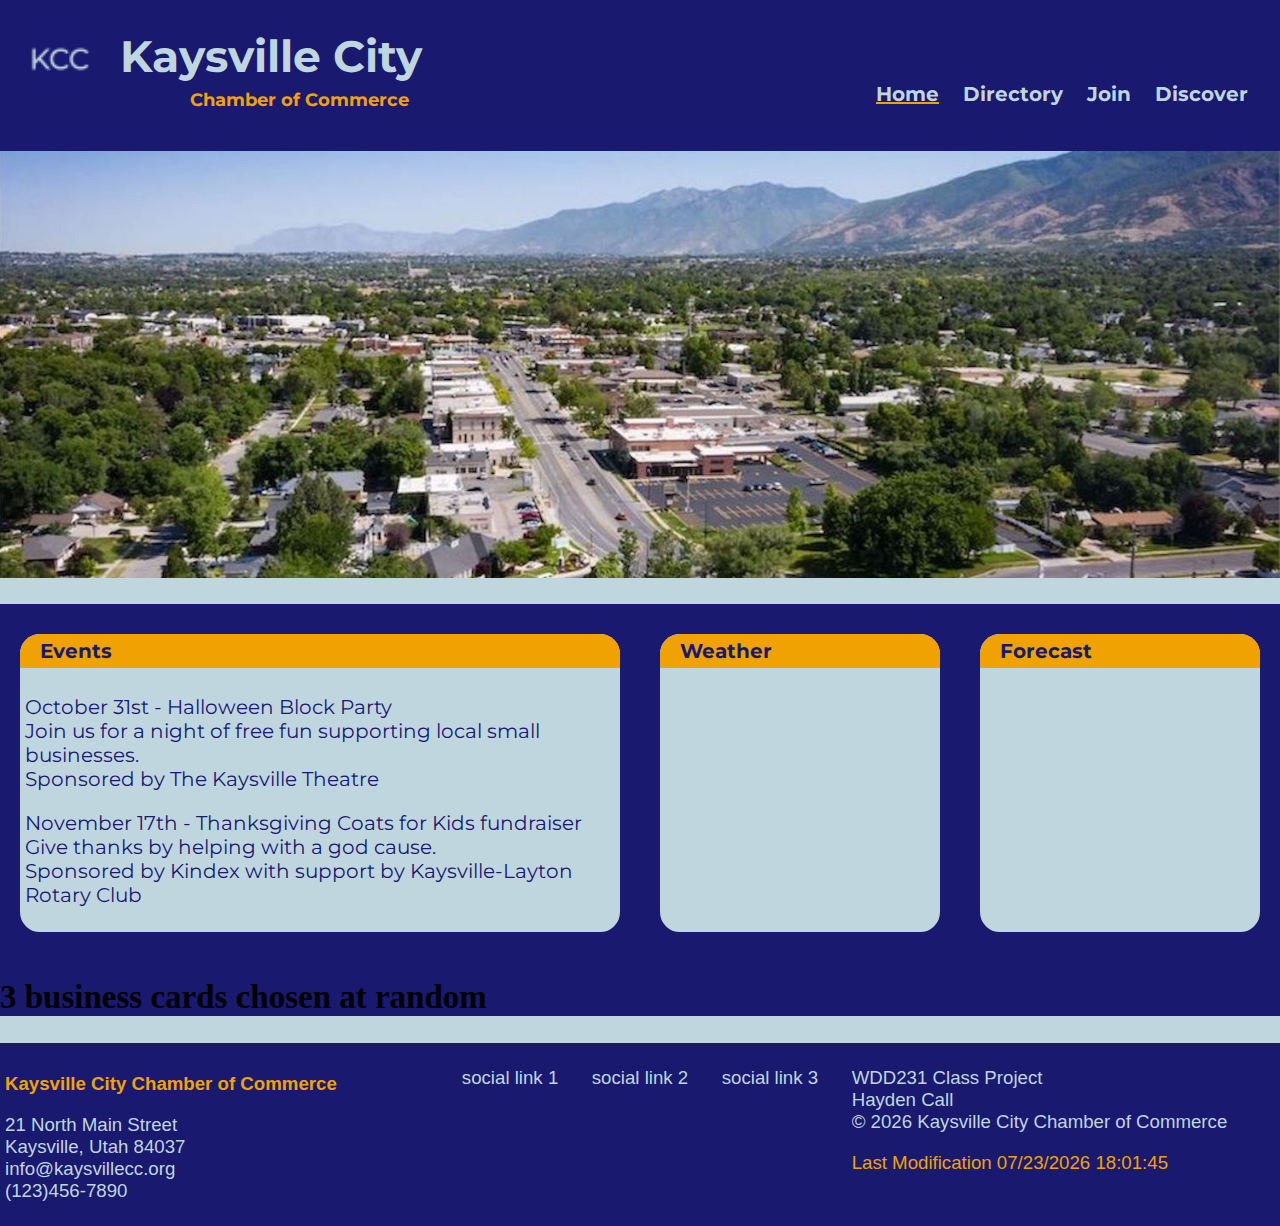
==== chamber/index.html @ c2e1a398 "wk03" ====
<!DOCTYPE html>
<html lang="en">
<head>
    <meta charset="UTF-8">
    <meta name="viewport" content="width=device-width, initial-scale=1.0">
    <title>Chamber of Commerce - Directory</title>
    <meta name="author" content="Hayden Call" >
    <meta name="description" content="A directory of registered businesses with the Kaysville City Chamber of Commerce.">
    <meta property="og:title" content="Kaysville City Chamber of Commerce - Directory">
    <meta property="og:type" content="website">
    <meta property="og:image" content="https://hwcall1102.github.io/wdd231/images/theatre.jpg">
    <meta property="og:url" content="https://hwcall1102.github.io/wdd231/chamber/directory.html">
    <link rel="icon" href="images/kcc-fav.ico">
    <link rel=preconnect href="https://fonts.googleapis.com">
    <link rel=preconnect href="https://fonts.gstatic.com" crossorigin>
    <link href="https://fonts.googleapis.com/css2?family=Montserrat:wght@400;600&display=swap" rel="stylesheet">
    <link rel="stylesheet" href="styles/chamber.css">
    <script src="scripts/chamber.js" defer></script>
        
</head>
<body>
    <div id="content">
        <header>
            <a id="logo_link" href=".html">
                <img class="logo" src="images/kcc-fav.ico" alt="Kaysville Chamber of Commerce" loading="lazy">
            </a>
            <h1 id="hero.msg">Kaysville City</h1>
            <h5 class="sub-title">Chamber of Commerce</h5>
            <button id="menu" hidden>,</button>
            <nav>
                <ul class="navigation">
                    <li class="active"><a href="index.html">Home</a></li>
                    <li><a href="directory.html">Directory</a></li>
                    <li><a href="join.html">Join</a></li>
                    <li><a href="discover.html">Discover</a></li>
                </ul>
            </nav>
        </header>
        <div id="hero">
            <div id="hero-box">
                <img id="hero-img" src="images/kaysville-cc-hero.jpg" alt="" loading="lazy">
            </div>
            <!-- some kind of button for "keynote tickets"-->
        </div>    
        <main>
            <div id="home-grid">
                <section class="events">
                    <h4>Events</h4>
                    <p>October 31st - Halloween Block Party<br>Join us for a night of free fun supporting local small businesses. <br> Sponsored by The Kaysville Theatre</p>
                    <p>November 17th - Thanksgiving Coats for Kids fundraiser <br>Give thanks by helping with a god cause. <br> Sponsored by Kindex with support by Kaysville-Layton Rotary Club</p>
                </section>
                <section class="current-weather">
                    <h4>Weather</h4>
                    <div class = "weather-grid">
                        <figure>
                            <img id="weather-icon" src="" alt="">
                        </figure>
                        <section><span id="current-temp"></span></section>
                        <section><span id="description"></span></section>
                        <section><span id="high"></span></section>
                        <section><span id="low"></span></section>
                        <section><span id="humidity"></span></section>
                        <section><span id="sunrise"></span></section>
                        <section><span id="sunset"></span></section>
                    </div>
                </section>
                <section class="forecast-weather">
                    <h4>Forecast</h4>
                    <section><span id= "day-one"></span><span id="fore-one"></span></section>
                    <section><span id="day-two"></span><span id="fore-two"></span></section>
                    <section><span id="day-three"></span><span id="fore-three"></span></section>
                </section>
            </div>
            <div id="business-grid">
                <h2>3 business cards chosen at random</h2>
            </div>
        </main>
        <footer>
            <section class="footer-left">
                <h4>Kaysville City Chamber of Commerce</h4>
                <p>21 North Main Street<br>Kaysville, Utah 84037<br>info@kaysvillecc.org<br>(123)456-7890</p>
            </section>
            <section class="footer-center">
                <p>social link 1</p>
                <p>social link 2</p>
                <p>social link 3</p>
            </section>
            <section class="footer-right">
                <p>WDD231 Class Project<br>Hayden Call<br>&copy; <span id="currentyear"></span> Kaysville City Chamber of Commerce</p>
                <p class="modified"><span id="lastModified"></span></p>
            </section>
        </footer>
    </div>
</body>
</html>
---- chamber/styles/chamber.css ----
@import url('https://fonts.googleapis.com/css2?family=Montserrat:wght@400;600&display=swap');

:root {
    --primary-color: #191970;
    --secondary-color: #c0d6df ;
    --accent1-color: #F0A202;
    --accent2-color: #d62828;
  
    --heading-font: 'Montserrat';
    --paragraph-font: 'Montserrat', Helvetica, sans-serif;
  
    --headline-color-on-white: #191970; 
    --headline-color-on-color: #c0d6df; 
    --paragraph-color-on-white: #191970;
    --paragraph-color-on-color: #c0d6df; 
    --paragraph-background-color: #191970  ;
    --nav-link-color: #d62828;
    --nav-background-color: #c0d6df;
    --nav-hover-link-color: #F0A202;
    --nav-hover-background-color: #191970;
}

#content {
    max-width: 1500px;
    margin: 0 auto;
    background-color: var(--secondary-color);
    font-size: 22px;
    margin: 0 auto;
    padding: 0;
}

header {
    background-color: var(--primary-color);
    color: var(--headline-color-on-color);
    font-family: var(--heading-font);
}
.logo {
    width:60px;
    margin-left: 10px;
    margin-right: 10px;
}
#logo_link {
    padding-top: 5px;
    justify-self: center;
    align-self: center;
}

.active {
    text-decoration: underline;
    text-decoration-color: var(--accent1-color);
    
}
.sub-title {
    color: var(--accent1-color);
    grid-column: 2/3;
    grid-row: 2/3;
    margin-left: 70px;
    margin-top: -30px;
    padding-bottom: 10px;       
}
#hero-img {
    width: 100%;
}
/* Mobile View ***************/
#menu {
	display: block;
	font-size: 2rem;
	font-weight:700;
	text-decoration: none;
	padding: .5rem .75rem;
	color: var(--secondary-color);
    position: absolute;
	top: 3rem;
	right: 1rem;
    background-color: var(--primary-color);
    
}

#menu::before {
	content: "≡";
    color: var(--secondary-color);
}

.navigation {
	list-style: none;
	margin: 0 auto;
}

.navigation li {
	display: none;
}
.navigation a {
	display: block;
	padding: 0.75rem;
	text-align: left;
	text-decoration: none;
	color: var(--secondary-color);
	font-weight: 700;
	transition: 0.5s;
	font-size: 30px;
}

.navigation a:hover, navigation a:active {
	color: var(--accent1-color);
	background-color: var(--accent2-color);
}

.show li {
	display: block;
}

#menu.show::before {
	content: "X";
}

#menu {
    border: none;
    color: transparent;
}

main {
    background-color: var(--primary-color);
    margin-top: 20px;
}

#home-grid {
    padding-top: 10px;
}
.events h4, .current-weather h4, .forecast-weather h4 {
    border-radius: 1em 1em 0em 0em;
    background-color: var(--accent1-color);
    padding: 5px;
    padding-left: 20px;
    margin-top: -5px;
    margin-left: -5px;
    margin-right: -5px;
}
.events {
    background-color: var(--secondary-color);
    border: solid 5px;
    border-color: var(--secondary-color);
    border-radius: 1em;
    word-wrap: break-word;
    color: var(--primary-color);
    font-size: 20px;
    font-family: var(--paragraph-font);
    margin: 20px;
}
.current-weather {
    background-color: var(--secondary-color);
    border: solid 5px;
    border-color: var(--secondary-color);
    border-radius: 1em;
    color: var(--primary-color);
    font-size: 20px;
    font-family: var(--paragraph-font);
    margin: 20px;
}
.current-weather section, .forecast-weather section {
    padding: 5px;
}
.current-weather figure {
    display: flex;
    align-items: center;
    justify-content: center;
}
.forecast-weather {
    background-color: var(--secondary-color);
    border: solid 5px;
    border-color: var(--secondary-color);
    border-radius: 1em;
    color: var(--primary-color);
    font-size: 20px;
    font-family: var(--paragraph-font);
    margin: 20px;
}

footer {
    background: var(--paragraph-background-color);
    color: var(--paragraph-color-on-color);
    font-size: 14pt;
    font-family: helvetica;
    padding: 5px;
    text-align: center;
}
footer h4 {
    color: var(--accent1-color);
    margin-bottom: 0;
}
.footer-center {
    text-align: center;
    display: flex;
    justify-content: space-evenly;
}
.modified {
    color:var(--accent1-color);
    margin-top: 0;
}

/* directory */

label, #layoutSwitch {
    display: flex;
    align-items: center;
    justify-content: right;
    margin-left: auto;
    color: var(--accent1-color);
    font-size: 20pt;
    font-family: var(--heading-font);

}

#layoutSwitch {
    margin-right: 20px;
}

label {
    margin-right: 40px;
    margin-bottom: -25px;
    padding-top: 20px;
    padding-bottom: 0;
}

#cards {
    margin: 20px;
    padding: 20px;
    padding-top: 50px;
    margin: 0 auto;
}

.cards-grid {
    display: grid;
    grid-template-columns: repeat(auto-fit, minmax(310px, 1fr));
}
.column {
    display: flex;
    flex-direction: column;
    width: 425px;
  }
.card {
    background-color: var(--secondary-color);
    justify-self: center;
    text-align: center;
    border: solid 5px;
    border-color: var(--secondary-color);
    border-radius: 1em;
    word-wrap: break-word;
    color: var(--primary-color);
    font-size: 20px;
    font-family: var(--paragraph-font);
    display: block;
    margin: 20px; 
}
.card h2 {
    color: var(--accent2-color);
    font-family: var(--heading-font);
}
.card img {
    box-shadow: rgba(0, 0, 0, 0.25) 0px 14px 28px, rgba(0, 0, 0, 0.22) 0px 10px 10px;
}
.card a {
    padding-top: 5px;
    display: block;
    color: var(--primary-color);
}
.card a:visited {
    color: var(--primary-color);
}

/* media screens to scale site*/

@media screen and (min-width: 880px) {

    body {
        margin: 0 auto;
    }
    header, footer {
        width: auto;
        max-width: 1600px;
    }

    header {
        display: grid;
        grid-template-columns: 120px 1fr 1fr;
    }

    nav {
        margin-top: 70px;
        margin-left: auto;
        margin-bottom: 0;
        margin-right: 20px;
    }
   .navigation {
        display: flex;
    }
   .navigation li {
        display: flex;
    }
    .navigation a {
        font-size: 20px;
    }
    #menu {
        display: none;
    }

    #home-grid {
        display: grid;
        grid-template-columns: 1fr 1fr 1fr 1fr;
    }
    .events {
        grid-column: 1/3;
    }

    .weather-grid {
        display: grid;
        grid-template-columns: 1fr 1fr;
        margin-bottom: 10px;
    }
    .weather-grid figure {
        grid-row: 1/8;
        margin-left: -5px;
    }

    .weather-grid section {
        margin-left: -20px;
        padding: 5px;
    }

    .forecast-weather section {
        display: block;
        padding: 10px;
    }


    footer {
        display: grid; 
        grid-template-columns: 1fr 1fr 1fr;
        text-align: left;
    }
}
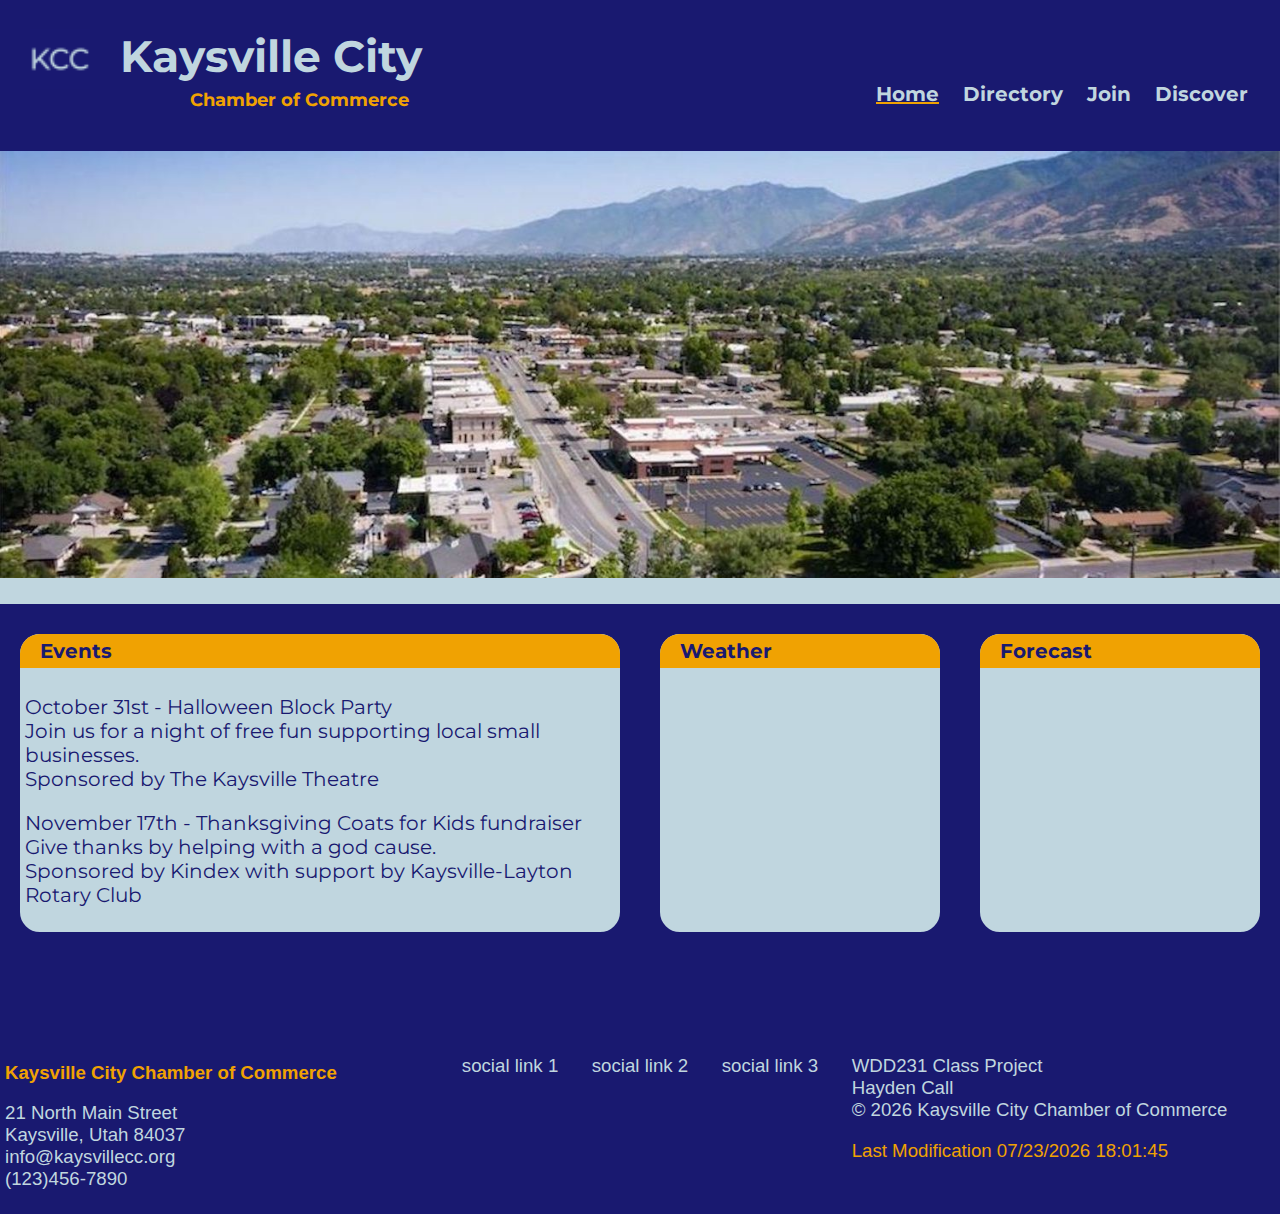
==== commit 2f5ca4a4: "updates" ====
--- a/chamber/index.html
+++ b/chamber/index.html
@@ -71,9 +71,7 @@
                     <section><span id="day-three"></span><span id="fore-three"></span></section>
                 </section>
             </div>
-            <div id="business-grid">
-                <h2>3 business cards chosen at random</h2>
-            </div>
+            <div id="cards" clas="cards-grid"></div>
         </main>
         <footer>
             <section class="footer-left">
--- a/chamber/styles/chamber.css
+++ b/chamber/styles/chamber.css
@@ -125,6 +125,7 @@
 
 #home-grid {
     padding-top: 10px;
+    padding-bottom: 10px;
 }
 .events h4, .current-weather h4, .forecast-weather h4 {
     border-radius: 1em 1em 0em 0em;
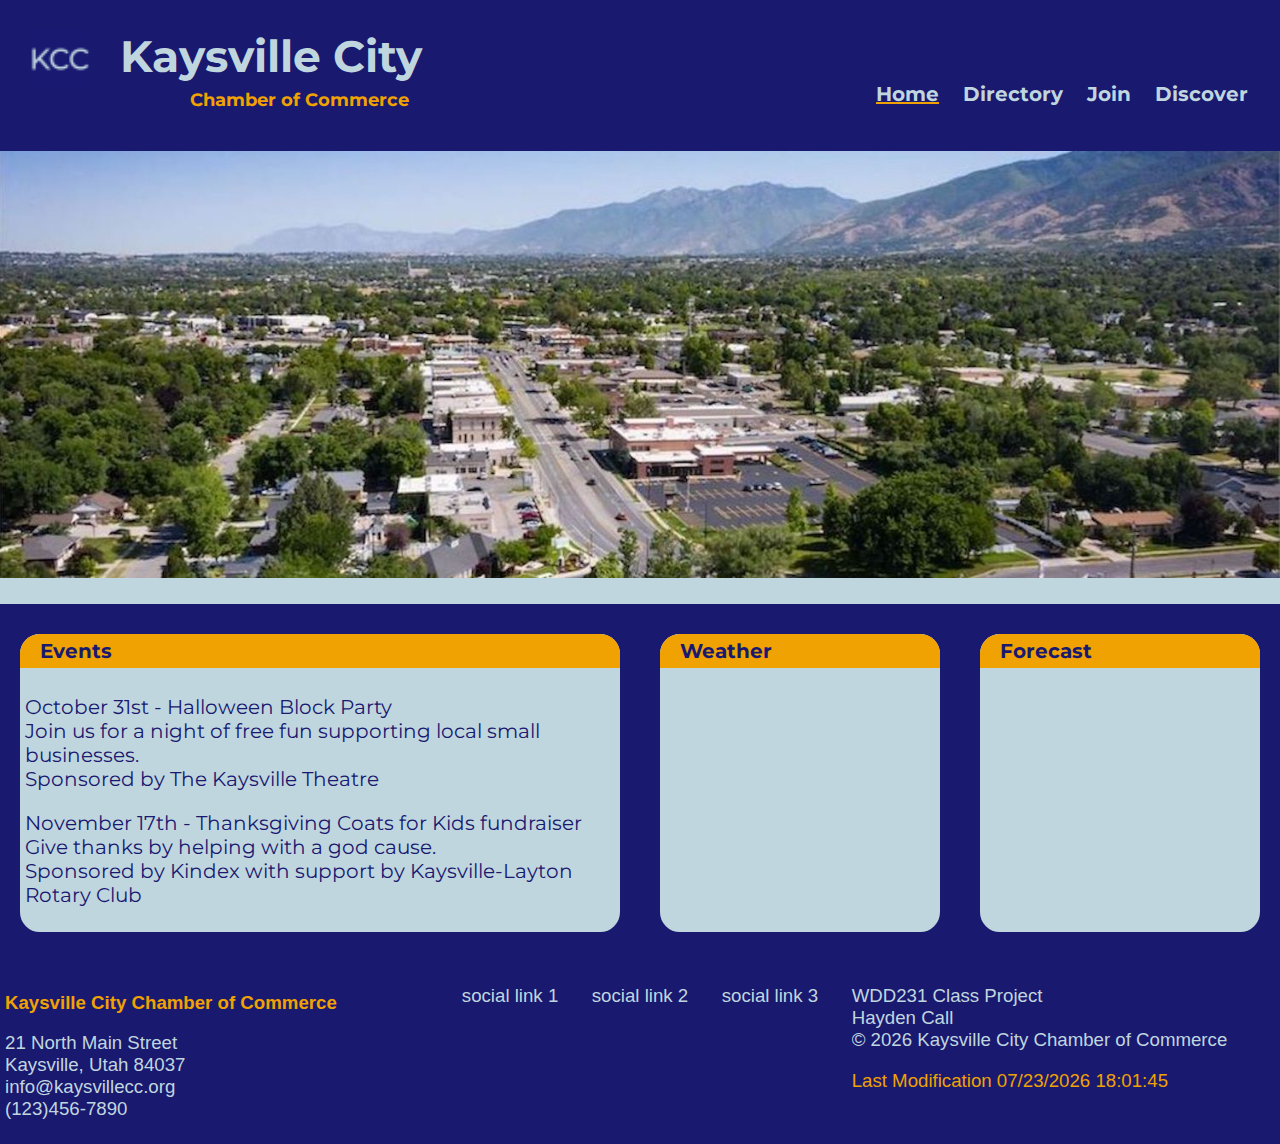
==== commit 89d95d51: "spotlight" ====
--- a/chamber/index.html
+++ b/chamber/index.html
@@ -71,7 +71,7 @@
                     <section><span id="day-three"></span><span id="fore-three"></span></section>
                 </section>
             </div>
-            <div id="cards" clas="cards-grid"></div>
+            <div id="best-businesses"></div>
         </main>
         <footer>
             <section class="footer-left">
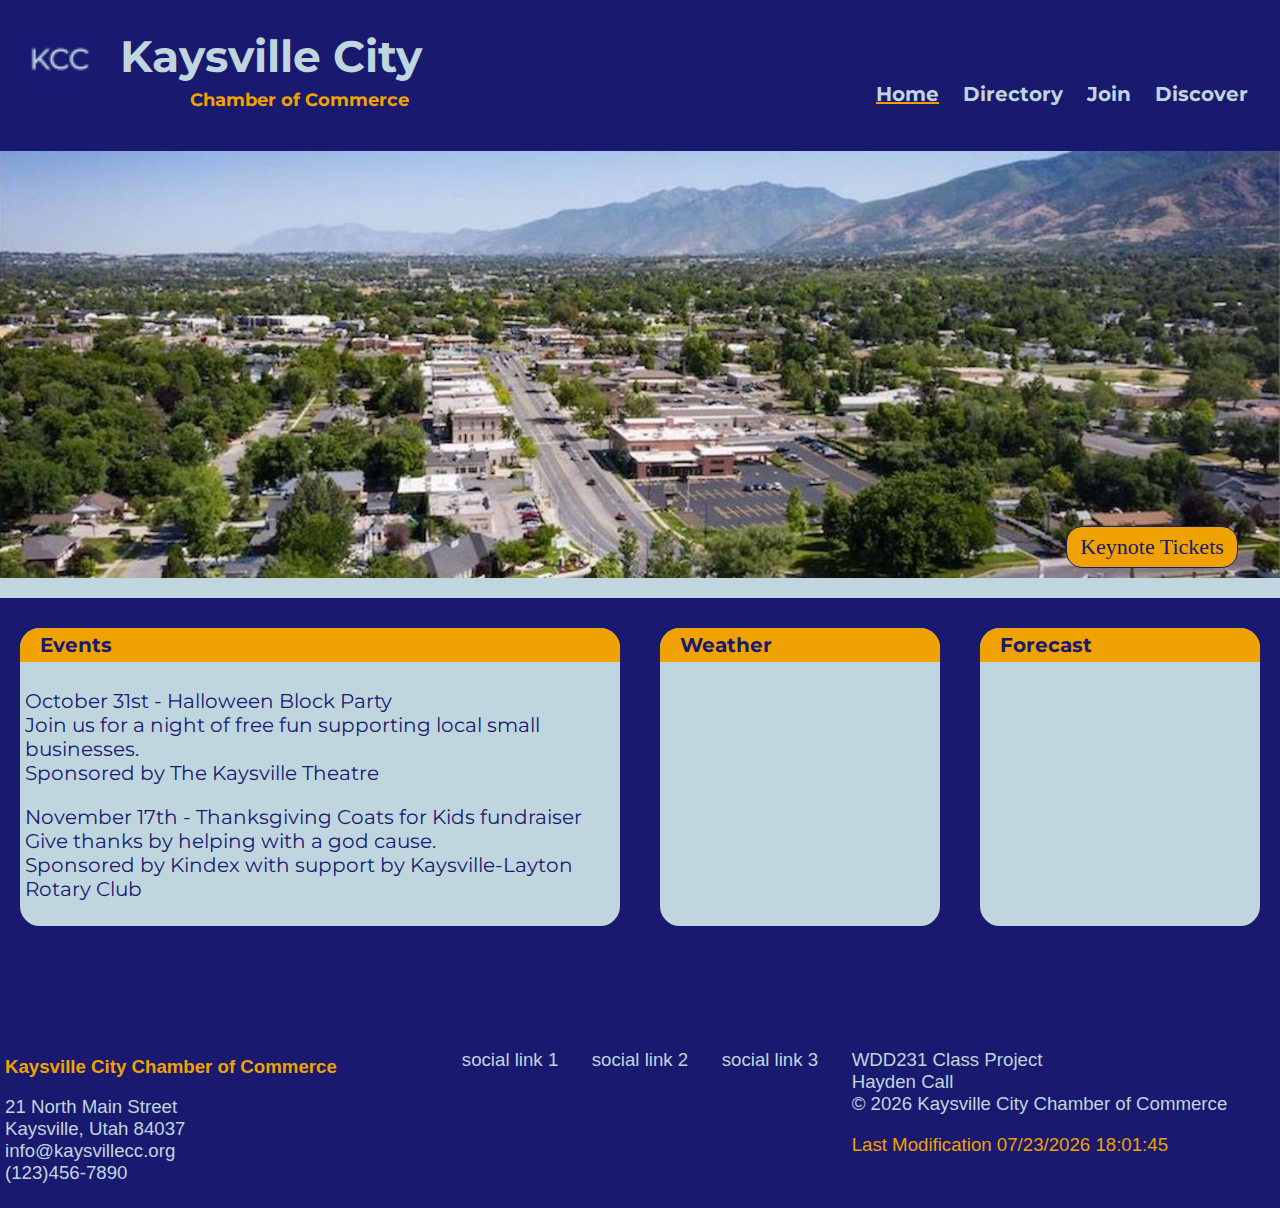
==== commit c40ef2b0: "updates" ====
--- a/chamber/index.html
+++ b/chamber/index.html
@@ -39,8 +39,8 @@
         <div id="hero">
             <div id="hero-box">
                 <img id="hero-img" src="images/kaysville-cc-hero.jpg" alt="" loading="lazy">
+                <a class="keynote-button" href="join.html">Keynote Tickets</a>
             </div>
-            <!-- some kind of button for "keynote tickets"-->
         </div>    
         <main>
             <div id="home-grid">
@@ -71,7 +71,7 @@
                     <section><span id="day-three"></span><span id="fore-three"></span></section>
                 </section>
             </div>
-            <div id="best-businesses"></div>
+            <div id="cards" class="cards-grid"></div>
         </main>
         <footer>
             <section class="footer-left">
--- a/chamber/styles/chamber.css
+++ b/chamber/styles/chamber.css
@@ -58,9 +58,36 @@
     margin-top: -30px;
     padding-bottom: 10px;       
 }
+
 #hero-img {
     width: 100%;
-}
+    grid-column: 1/6;
+    grid-row: 1/2;
+}
+.keynote-button {
+    border: solid 1px;
+    color: var(--primary-color);
+    background-color: var(--accent1-color);
+    border-radius: 1rem;
+    padding: 10px;
+    text-decoration: None;
+    text-align: center;
+    display: flex;
+    margin: 0 auto;
+    grid-column: 5/6;
+    grid-row: 1/2;
+    width: 150px;
+    height: 20px;
+    align-items: center;
+    justify-content: center;
+    align-self: last baseline;
+    margin-bottom: 10px;
+}
+
+.keynote-button:hover {
+    background-color: var(--secondary-color);
+}
+
 /* Mobile View ***************/
 #menu {
 	display: block;
@@ -304,6 +331,11 @@
         display: none;
     }
 
+    #hero-box {
+        display: grid;
+        grid-template-columns: 1fr 1fr 1fr 1fr 1fr;
+    }
+
     #home-grid {
         display: grid;
         grid-template-columns: 1fr 1fr 1fr 1fr;
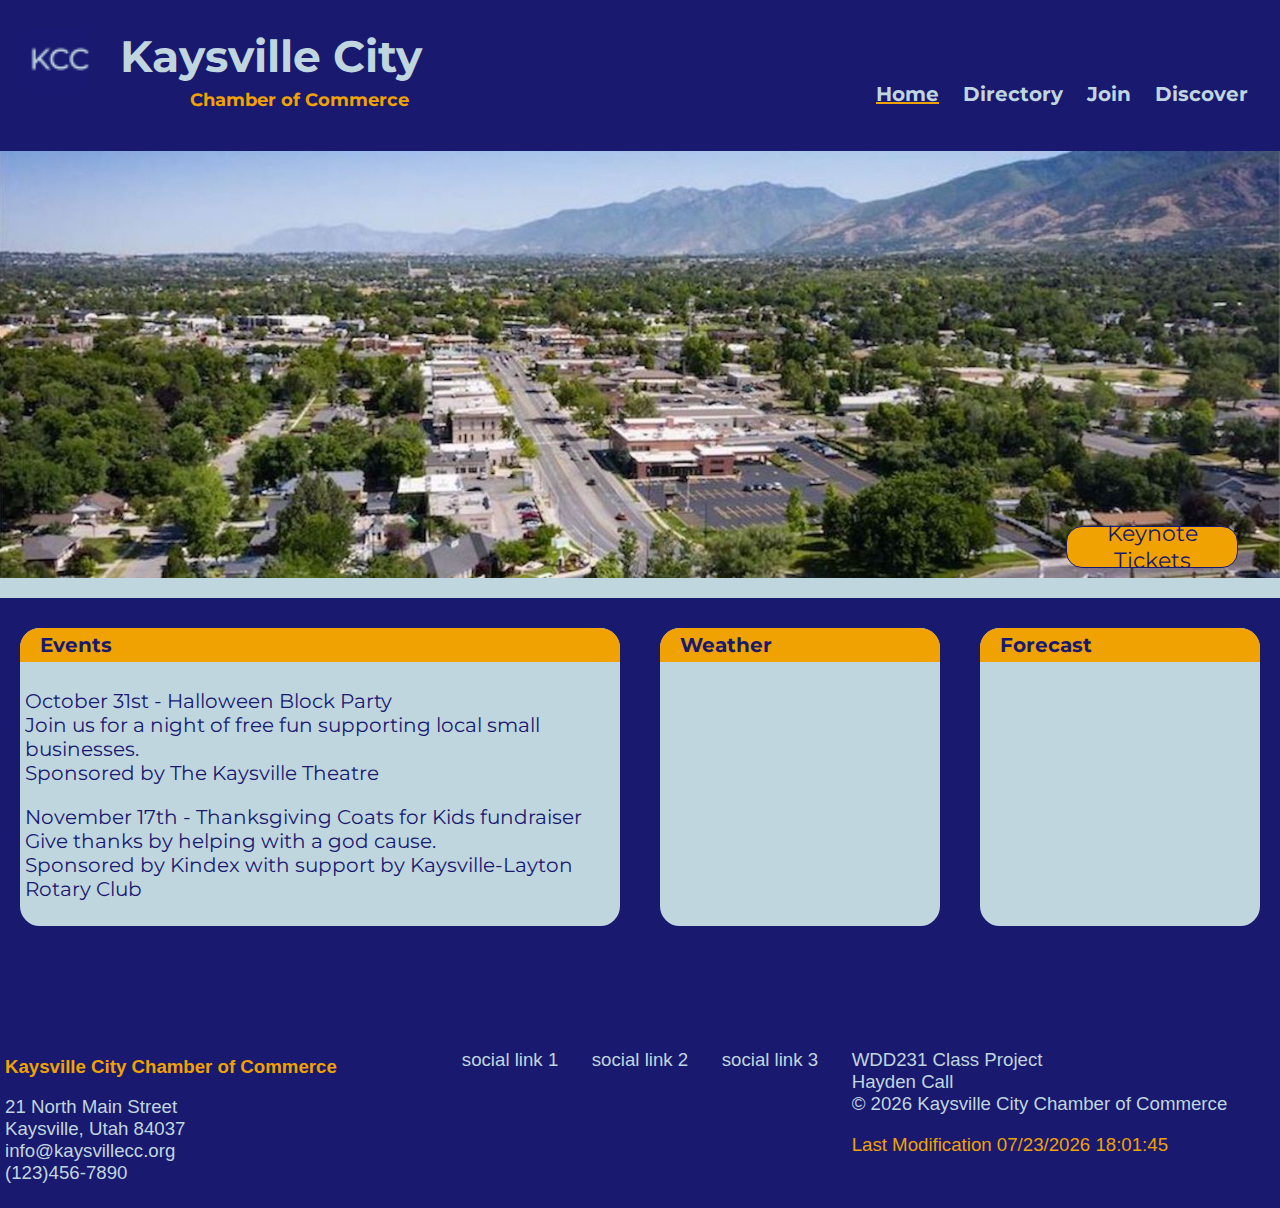
==== commit 2a5c666c: "updates" ====
--- a/chamber/index.html
+++ b/chamber/index.html
@@ -39,7 +39,7 @@
         <div id="hero">
             <div id="hero-box">
                 <img id="hero-img" src="images/kaysville-cc-hero.jpg" alt="" loading="lazy">
-                <a class="keynote-button" href="join.html">Keynote Tickets</a>
+                <a class="keynote-button" href="discover.html">Keynote Tickets</a>
             </div>
         </div>    
         <main>
--- a/chamber/styles/chamber.css
+++ b/chamber/styles/chamber.css
@@ -82,6 +82,7 @@
     justify-content: center;
     align-self: last baseline;
     margin-bottom: 10px;
+    font-family: var(--heading-font);
 }
 
 .keynote-button:hover {
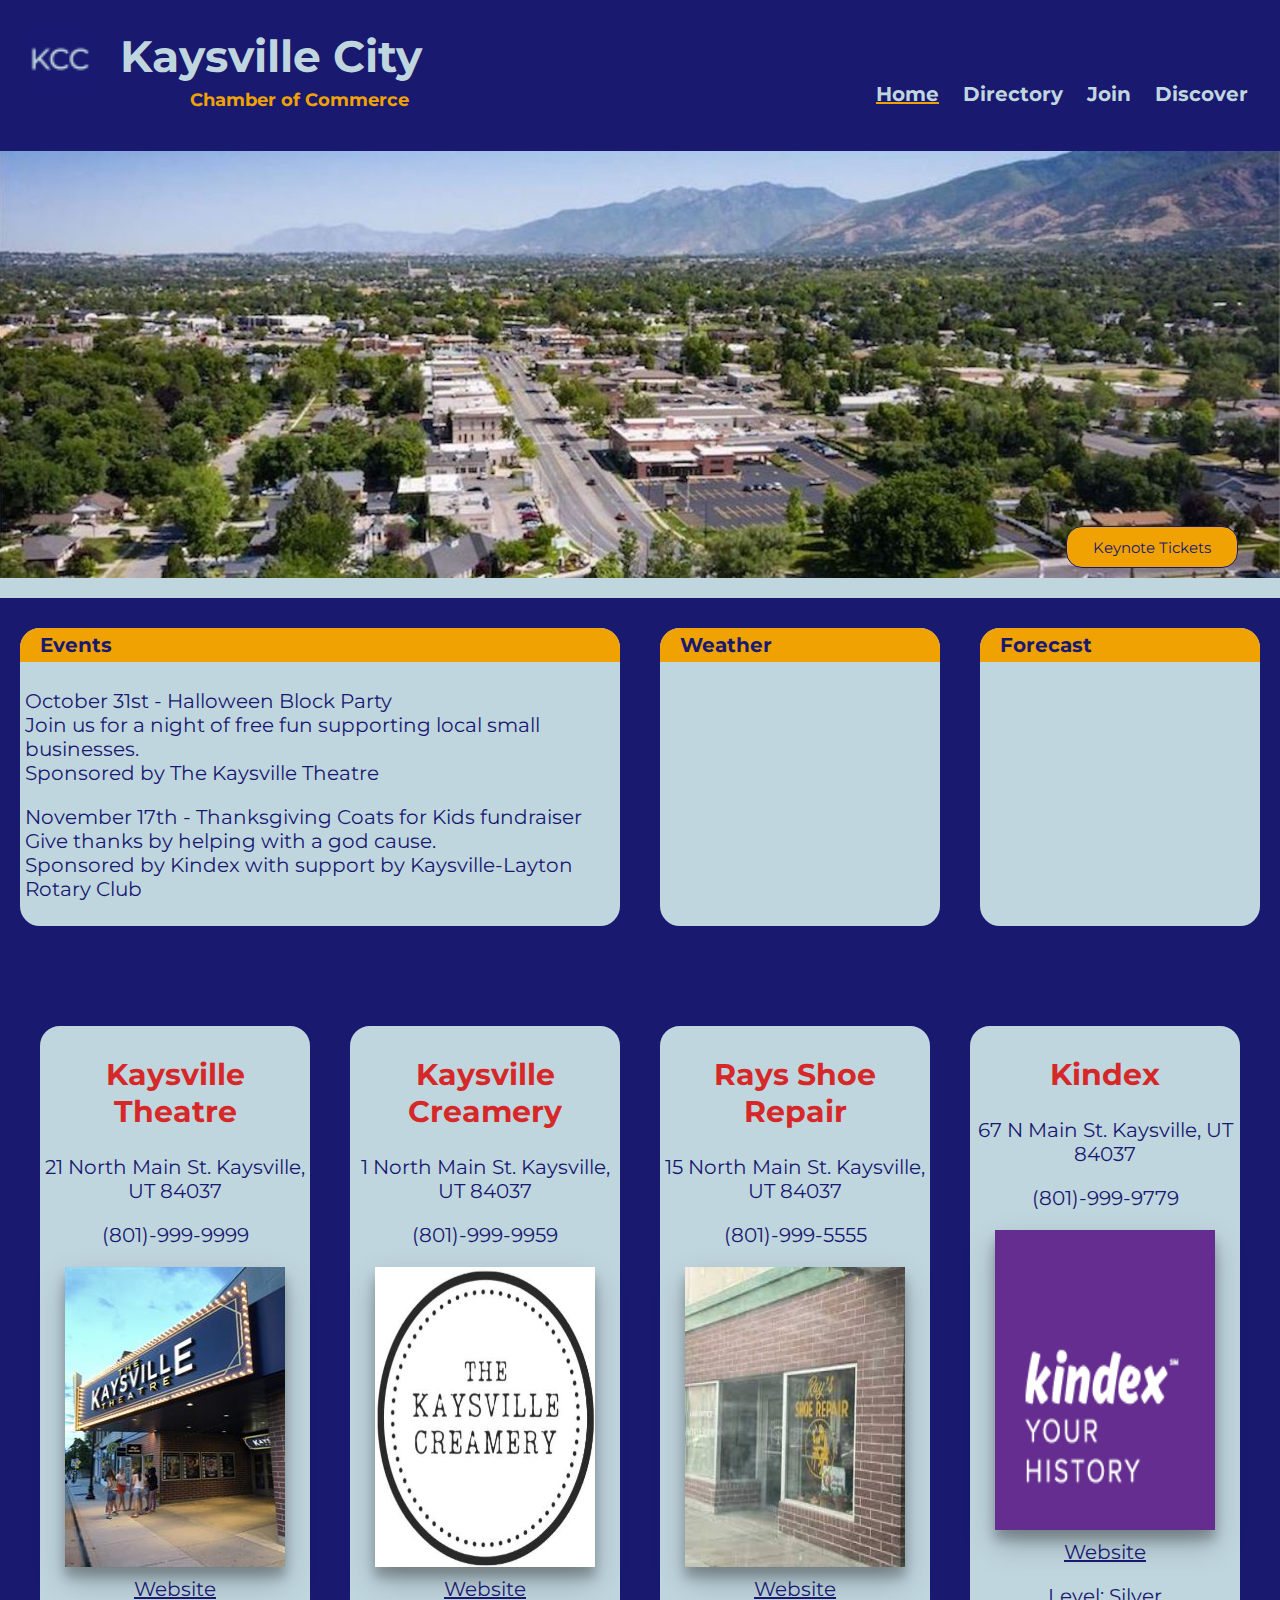
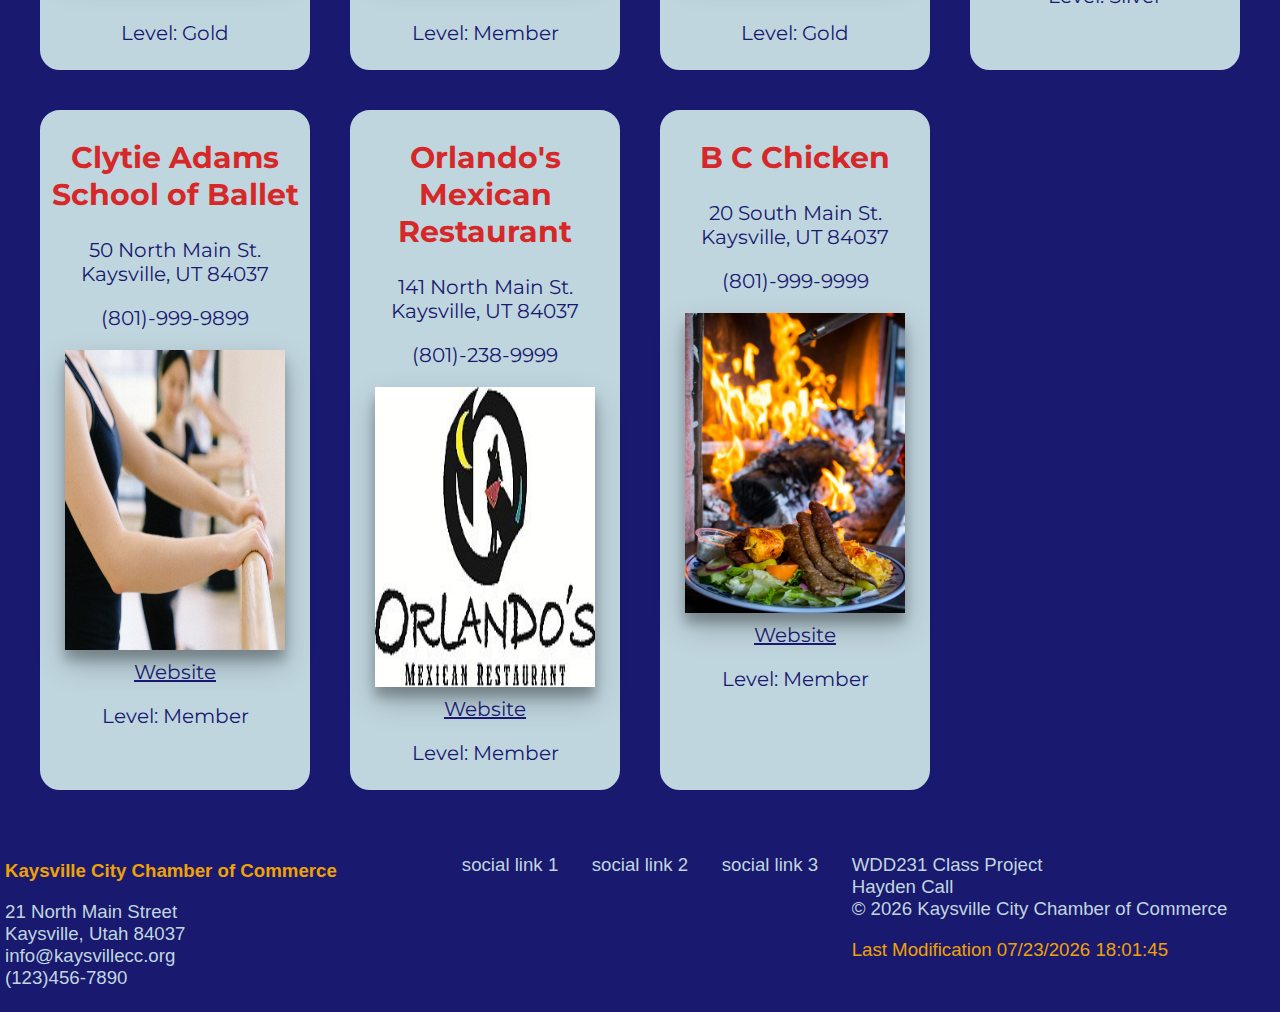
==== commit e663e3ac: "Finished" ====
--- a/chamber/index.html
+++ b/chamber/index.html
@@ -15,7 +15,7 @@
     <link rel=preconnect href="https://fonts.gstatic.com" crossorigin>
     <link href="https://fonts.googleapis.com/css2?family=Montserrat:wght@400;600&display=swap" rel="stylesheet">
     <link rel="stylesheet" href="styles/chamber.css">
-    <script src="scripts/chamber.js" defer></script>
+    <script src="scripts/chamber.js" type="module"></script>
         
 </head>
 <body>
--- a/chamber/styles/chamber.css
+++ b/chamber/styles/chamber.css
@@ -83,6 +83,7 @@
     align-self: last baseline;
     margin-bottom: 10px;
     font-family: var(--heading-font);
+    font-size: 15px;
 }
 
 .keynote-button:hover {
@@ -296,9 +297,293 @@
     color: var(--primary-color);
 }
 
+/* Join page */
+
+.join-card {
+    background-color: var(--secondary-color);
+    border: solid 5px;
+    border-color: var(--secondary-color);
+    border-radius: 1.5em;
+    word-wrap: break-word;
+    color: var(--primary-color);
+    font-size: 20px;
+    font-family: var(--paragraph-font);
+    margin: 20px;
+}
+
+.join-card h2 {
+    border-radius: 1em 1em 0em 0em;
+    background-color: var(--accent1-color);
+    padding: 5px;
+    padding-left: 20px;
+    margin-top: -5px;
+    margin-left: -5px;
+    margin-right: -5px;
+    margin-bottom: -5px;
+}
+
+#form label{
+    color: var(--primary-color)
+}
+
+.join {
+    margin: 1rem;
+  
+    label {
+      display: block;
+      font-size: .8rem;
+      color: var(--primary-color);
+      padding-bottom: 1px;
+    }
+    h3 {
+      font-size: 1rem;
+      color: #E07A5F;
+      margin: 1.5rem 0 .2rem 0;
+      border-bottom: 1px solid #eee;
+    }
+
+    p {
+        margin-left: 20px;
+        font-size: x-small;
+        word-wrap: break-word;
+    }
+  
+    input[type=text],
+    input[type=tel],
+    input[type=date],
+    input[type=email],
+    textarea,
+    select {
+      display: block;
+      margin: 15px;
+      padding: .3rem;
+      border: 1px solid #999;
+      border-radius: 4px;
+      border-left-width: 5px;
+      border-left-color:var(--primary-color);
+      font-size: 1rem;
+      color: var(--primary-color);
+      width: 350px;
+    }
+
+    textarea {
+        height: 100px;
+    }
+  
+    input:required {border-left-color: #d70000;}
+    input:focus {outline: solid 1px var(--primary-color);}
+    input:required:valid{border-left-color: green;}
+  
+    .join-button {
+        border: solid 1px;
+        color: var(--primary-color);
+        background-color: var(--accent1-color);
+        border-radius: 1rem;
+        padding: 10px;
+        text-decoration: None;
+        text-align: center;
+        display: flex;
+        margin: 0 auto;
+        margin-top: 30px;
+        grid-column: 5/6;
+        grid-row: 1/2;
+        width: 150px;
+        height: 20px;
+        align-items: center;
+        justify-content: center;
+        align-self: last baseline;
+        margin-bottom: 10px;
+        font-family: var(--heading-font);
+        font-size: 15px;
+    }
+
+    .join-button:hover {
+        background-color: var(--secondary-color);
+    }
+}
+
+input:-webkit-autofill{
+    -webkit-text-fill-color: var(--primary-color);
+}
+
+#results {
+    background-color: var(--secondary-color);
+    padding: 0 1rem;
+    border: 1px solid var(--primary-color);
+    border-radius: 6px;
+}
+
+#member-level {
+    
+    section {
+        border: solid var(--primary-color);
+        color: var(--accent1-color);
+        background-color: var(--primary-color);
+        height: 150px;
+        width: 350px;  
+        border-radius: 1em;
+        margin: 20px auto 20px auto;
+    }
+
+    h3 {
+        display: block;
+        text-align: center;
+    }
+    
+    .body-button {
+        border: solid 1px;
+        color: var(--primary-color);
+        background-color: var(--accent1-color);
+        border-radius: 1rem;
+        padding: 10px;
+        text-decoration: None;
+        text-align: center;
+        display: flex;
+        margin: 0 auto;
+        margin-top: 30px;
+        grid-column: 5/6;
+        grid-row: 1/2;
+        width: 150px;
+        height: 20px;
+        align-items: center;
+        justify-content: center;
+        align-self: last baseline;
+        margin-bottom: 10px;
+        font-family: var(--heading-font);
+        font-size: 15px;
+    }
+    .body-button:hover {
+        background-color: var(--secondary-color);
+    }
+}
+
+.body-button {
+    animation: pulse 3s infinite;
+}
+
+@keyframes pulse {
+    0% {
+        transform: scale(0.95);
+        box-shadow: 0 0 0 0 rgba(0, 0, 0, 0.7);
+    }
+
+    70% {
+        transform: scale(1);
+        box-shadow: 0 0 0 10px rgba(0, 0, 0, 0);
+    }
+
+    100% {
+        transform: scale(0.95);
+        box-shadow: 0 0 0 0 rgba(0, 0, 0, 0);
+    }
+}
+
+/* css for dialog box */
+
+#member-details {
+    border: 1px solid rgba(67,67,113, 1);
+    border-radius: 1rem;
+    padding: 0;
+    background-color: var(--secondary-color);
+    box-shadow: 0 0 3rem var(--primary-color);
+    width: 90%;
+    max-width: 600px;
+    color: var(--paragraph-color-on-white);
+}
+
+#member-details p {
+    margin-left: 50px;
+    word-wrap: break-word;
+}
+
+
+#member-details::backdrop {
+    background-color: rgba(25,25,112,0.5);
+}
+
+#closeModal {
+    position: absolute;
+    top: 5px;
+    right: 5px;
+    padding: .5rem 1rem;
+    background-color: transparent;
+    border: none;
+    
+}
+
+#member-details {
+    transition: display 1s ease-in, overlay 1s ease-in;
+    animation: close 1s forwards;
+    &[open] {
+        animation: open 1s forwards;
+    }
+}
+
+@keyframes open {
+    from {
+        opacity: 0;
+    }
+    to {
+        opacity: 1;
+        display: block;
+    }
+}
+
+#thankyou {
+    background-color: var(--secondary-color);
+    border: solid 20px;
+    border-color: var(--primary-color);
+    border-radius: 2.25em;
+    word-wrap: break-word;
+    color: var(--primary-color);
+    font-size: 20px;
+    font-family: var(--paragraph-font);
+    margin: 20px;
+
+    .body-button {
+        border: solid 1px;
+        color: var(--primary-color);
+        background-color: var(--accent1-color);
+        border-radius: 1rem;
+        padding: 10px;
+        text-decoration: None;
+        text-align: center;
+        display: flex;
+        margin: 0 auto;
+        margin-top: 30px;
+        grid-column: 5/6;
+        grid-row: 1/2;
+        width: 150px;
+        height: 20px;
+        align-items: center;
+        justify-content: center;
+        align-self: last baseline;
+        margin-bottom: 10px;
+        font-family: var(--heading-font);
+        font-size: 15px;
+    }
+    .body-button:hover {
+        background-color: var(--secondary-color);
+    }
+}
+
+#thankyou h2 {
+    border-radius: 1em 1em 0em 0em;
+    background-color: var(--accent1-color);
+    padding: 5px;
+    padding-left: 20px;
+    margin-top: -5px;
+}
+
+#results {
+    padding: 0 1rem;
+    border: none;
+}
+
+
 /* media screens to scale site*/
 
-@media screen and (min-width: 880px) {
+@media screen and (min-width: 930px) {
 
     body {
         margin: 0 auto;
@@ -371,4 +656,22 @@
         grid-template-columns: 1fr 1fr 1fr;
         text-align: left;
     }
-}
+
+    .form-wrapper {
+        display: grid;
+        grid-template-columns: 1fr 1fr 1fr 1fr 1fr;
+    }
+    
+    #form {
+        grid-column: 1/4;
+    }
+    
+    #member-level {
+        grid-column: 4/6;
+
+        section {
+            width: auto;
+            margin: 20px;
+        }
+    }
+}
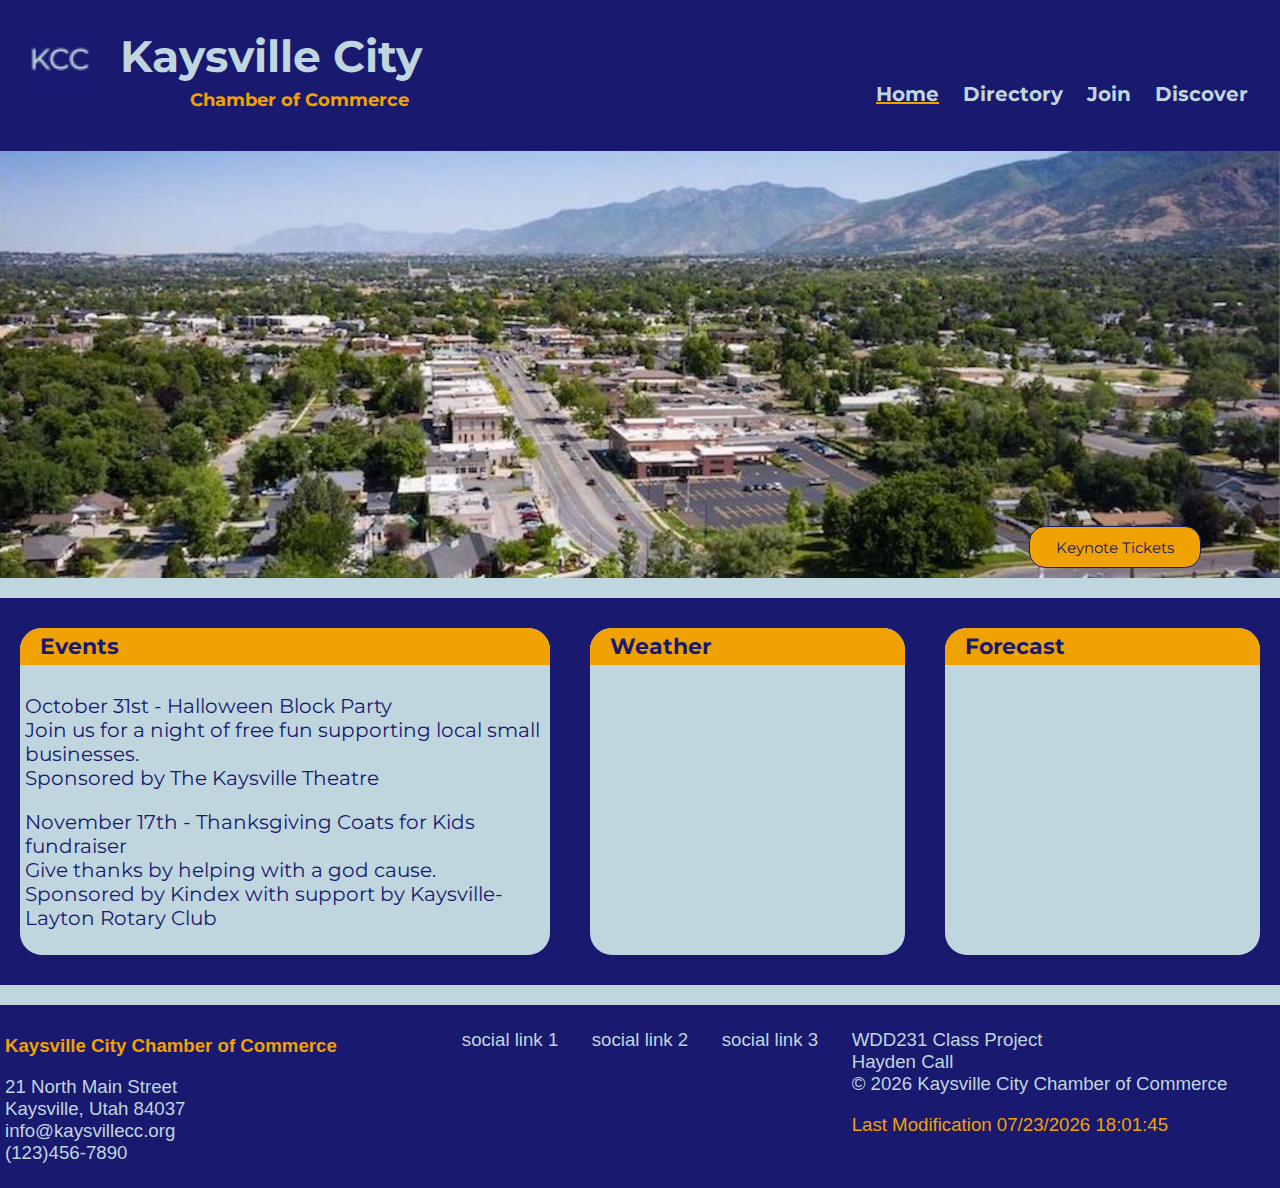
==== commit 77c2bad5: "Finished Site" ====
--- a/chamber/index.html
+++ b/chamber/index.html
@@ -21,7 +21,7 @@
 <body>
     <div id="content">
         <header>
-            <a id="logo_link" href=".html">
+            <a id="logo_link" href="index.html">
                 <img class="logo" src="images/kcc-fav.ico" alt="Kaysville Chamber of Commerce" loading="lazy">
             </a>
             <h1 id="hero.msg">Kaysville City</h1>
@@ -71,7 +71,7 @@
                     <section><span id="day-three"></span><span id="fore-three"></span></section>
                 </section>
             </div>
-            <div id="cards" class="cards-grid"></div>
+            
         </main>
         <footer>
             <section class="footer-left">
--- a/chamber/styles/chamber.css
+++ b/chamber/styles/chamber.css
@@ -21,7 +21,6 @@
 }
 
 #content {
-    max-width: 1500px;
     margin: 0 auto;
     background-color: var(--secondary-color);
     font-size: 22px;
@@ -33,6 +32,8 @@
     background-color: var(--primary-color);
     color: var(--headline-color-on-color);
     font-family: var(--heading-font);
+    max-width: 1600px;
+    margin: 0 auto;
 }
 .logo {
     width:60px;
@@ -63,6 +64,8 @@
     width: 100%;
     grid-column: 1/6;
     grid-row: 1/2;
+    max-width: 1600px;
+    margin: 0 auto;
 }
 .keynote-button {
     border: solid 1px;
@@ -73,7 +76,7 @@
     text-decoration: None;
     text-align: center;
     display: flex;
-    margin: 0 auto;
+    margin: 5px;
     grid-column: 5/6;
     grid-row: 1/2;
     width: 150px;
@@ -149,7 +152,8 @@
 
 main {
     background-color: var(--primary-color);
-    margin-top: 20px;
+    max-width: 1600px;
+    margin: 20px auto;
 }
 
 #home-grid {
@@ -172,9 +176,11 @@
     border-radius: 1em;
     word-wrap: break-word;
     color: var(--primary-color);
-    font-size: 20px;
     font-family: var(--paragraph-font);
     margin: 20px;
+}
+.events p {
+    font-size: 20px;
 }
 .current-weather {
     background-color: var(--secondary-color);
@@ -182,9 +188,11 @@
     border-color: var(--secondary-color);
     border-radius: 1em;
     color: var(--primary-color);
-    font-size: 20px;
     font-family: var(--paragraph-font);
     margin: 20px;
+}
+.weather-grid {
+    font-size: 20px;
 }
 .current-weather section, .forecast-weather section {
     padding: 5px;
@@ -200,9 +208,11 @@
     border-color: var(--secondary-color);
     border-radius: 1em;
     color: var(--primary-color);
-    font-size: 20px;
     font-family: var(--paragraph-font);
     margin: 20px;
+}
+.forecast-weather section{
+    font-size: 20px;
 }
 
 footer {
@@ -212,6 +222,8 @@
     font-family: helvetica;
     padding: 5px;
     text-align: center;
+    Margin: 0 auto;
+    max-width: 1600px;
 }
 footer h4 {
     color: var(--accent1-color);
@@ -328,79 +340,79 @@
 
 .join {
     margin: 1rem;
-  
-    label {
-      display: block;
-      font-size: .8rem;
-      color: var(--primary-color);
-      padding-bottom: 1px;
-    }
-    h3 {
-      font-size: 1rem;
-      color: #E07A5F;
-      margin: 1.5rem 0 .2rem 0;
-      border-bottom: 1px solid #eee;
-    }
-
-    p {
-        margin-left: 20px;
-        font-size: x-small;
-        word-wrap: break-word;
-    }
-  
-    input[type=text],
-    input[type=tel],
-    input[type=date],
-    input[type=email],
-    textarea,
-    select {
-      display: block;
-      margin: 15px;
-      padding: .3rem;
-      border: 1px solid #999;
-      border-radius: 4px;
-      border-left-width: 5px;
-      border-left-color:var(--primary-color);
-      font-size: 1rem;
-      color: var(--primary-color);
-      width: 350px;
-    }
-
-    textarea {
-        height: 100px;
-    }
-  
-    input:required {border-left-color: #d70000;}
-    input:focus {outline: solid 1px var(--primary-color);}
-    input:required:valid{border-left-color: green;}
-  
-    .join-button {
-        border: solid 1px;
-        color: var(--primary-color);
-        background-color: var(--accent1-color);
-        border-radius: 1rem;
-        padding: 10px;
-        text-decoration: None;
-        text-align: center;
-        display: flex;
-        margin: 0 auto;
-        margin-top: 30px;
-        grid-column: 5/6;
-        grid-row: 1/2;
-        width: 150px;
-        height: 20px;
-        align-items: center;
-        justify-content: center;
-        align-self: last baseline;
-        margin-bottom: 10px;
-        font-family: var(--heading-font);
-        font-size: 15px;
-    }
-
-    .join-button:hover {
-        background-color: var(--secondary-color);
-    }
-}
+}  
+.join label {
+    display: block;
+    font-size: .8rem;
+    color: var(--primary-color);
+    padding-bottom: 1px;
+}
+.join h3 {
+    font-size: 1rem;
+    color: #E07A5F;
+    margin: 1.5rem 0 .2rem 0;
+    border-bottom: 1px solid #eee;
+}
+
+.join p {
+    margin-left: 20px;
+    font-size: x-small;
+    word-wrap: break-word;
+}
+
+.join input[type=text],
+.join input[type=tel],
+.join input[type=date],
+.join input[type=email],
+.join textarea,
+.join select {
+    display: block;
+    margin: 15px;
+    padding: .3rem;
+    border: 1px solid #999;
+    border-radius: 4px;
+    border-left-width: 5px;
+    border-left-color:var(--primary-color);
+    font-size: 1rem;
+    color: var(--primary-color);
+    width: 100%;
+}
+
+.join textarea {
+    height: 100px;
+}
+
+.join input:required {border-left-color: #d70000;}
+.join input:focus {outline: solid 1px var(--primary-color);}
+.join input:required:valid{border-left-color: green;}
+
+.join .join-button {
+    border: solid 1px;
+    color: var(--primary-color);
+    background-color: var(--accent1-color);
+    border-radius: 1rem;
+    padding: 10px;
+    text-decoration: None;
+    text-align: center;
+    display: flex;
+    margin: 0 auto;
+    margin-top: 30px;
+    grid-column: 5/6;
+    grid-row: 1/2;
+    width: 150px;
+    height: 20px;
+    align-items: center;
+    justify-content: center;
+    align-self: last baseline;
+    margin-bottom: 10px;
+    font-family: var(--heading-font);
+    font-size: 15px;
+}
+
+.join .join-button:hover {
+    background-color: var(--secondary-color);
+}
+
 
 input:-webkit-autofill{
     -webkit-text-fill-color: var(--primary-color);
@@ -413,49 +425,49 @@
     border-radius: 6px;
 }
 
-#member-level {
+
     
-    section {
-        border: solid var(--primary-color);
-        color: var(--accent1-color);
-        background-color: var(--primary-color);
-        height: 150px;
-        width: 350px;  
-        border-radius: 1em;
-        margin: 20px auto 20px auto;
-    }
-
-    h3 {
-        display: block;
-        text-align: center;
-    }
-    
-    .body-button {
-        border: solid 1px;
-        color: var(--primary-color);
-        background-color: var(--accent1-color);
-        border-radius: 1rem;
-        padding: 10px;
-        text-decoration: None;
-        text-align: center;
-        display: flex;
-        margin: 0 auto;
-        margin-top: 30px;
-        grid-column: 5/6;
-        grid-row: 1/2;
-        width: 150px;
-        height: 20px;
-        align-items: center;
-        justify-content: center;
-        align-self: last baseline;
-        margin-bottom: 10px;
-        font-family: var(--heading-font);
-        font-size: 15px;
-    }
-    .body-button:hover {
-        background-color: var(--secondary-color);
-    }
-}
+#member-level section {
+    border: solid var(--primary-color);
+    color: var(--accent1-color);
+    background-color: var(--primary-color);
+    height: 150px;
+    width: 350px;  
+    border-radius: 1em;
+    margin: 20px auto 20px auto;
+}
+
+#member-level h3 {
+    display: block;
+    text-align: center;
+}
+
+#member-level .body-button {
+    border: solid 1px;
+    color: var(--primary-color);
+    background-color: var(--accent1-color);
+    border-radius: 1rem;
+    padding: 10px;
+    text-decoration: None;
+    text-align: center;
+    display: flex;
+    margin: 0 auto;
+    margin-top: 30px;
+    grid-column: 5/6;
+    grid-row: 1/2;
+    width: 150px;
+    height: 20px;
+    align-items: center;
+    justify-content: center;
+    align-self: last baseline;
+    margin-bottom: 10px;
+    font-family: var(--heading-font);
+    font-size: 15px;
+}
+#member-level .body-button:hover {
+    background-color: var(--secondary-color);
+}
+
 
 .body-button {
     animation: pulse 3s infinite;
@@ -539,33 +551,33 @@
     font-size: 20px;
     font-family: var(--paragraph-font);
     margin: 20px;
-
-    .body-button {
-        border: solid 1px;
-        color: var(--primary-color);
-        background-color: var(--accent1-color);
-        border-radius: 1rem;
-        padding: 10px;
-        text-decoration: None;
-        text-align: center;
-        display: flex;
-        margin: 0 auto;
-        margin-top: 30px;
-        grid-column: 5/6;
-        grid-row: 1/2;
-        width: 150px;
-        height: 20px;
-        align-items: center;
-        justify-content: center;
-        align-self: last baseline;
-        margin-bottom: 10px;
-        font-family: var(--heading-font);
-        font-size: 15px;
-    }
-    .body-button:hover {
-        background-color: var(--secondary-color);
-    }
-}
+}
+#thankyou .body-button {
+    border: solid 1px;
+    color: var(--primary-color);
+    background-color: var(--accent1-color);
+    border-radius: 1rem;
+    padding: 10px;
+    text-decoration: None;
+    text-align: center;
+    display: flex;
+    margin: 0 auto;
+    margin-top: 30px;
+    grid-column: 5/6;
+    grid-row: 1/2;
+    width: 150px;
+    height: 20px;
+    align-items: center;
+    justify-content: center;
+    align-self: last baseline;
+    margin-bottom: 10px;
+    font-family: var(--heading-font);
+    font-size: 15px;
+}
+#thankyou .body-button:hover {
+    background-color: var(--secondary-color);
+}
+
 
 #thankyou h2 {
     border-radius: 1em 1em 0em 0em;
@@ -580,6 +592,68 @@
     border: none;
 }
 
+/* discover page css*/
+
+#discover-info {
+    padding-top: 10px;
+}
+
+#discover-info h4 {
+    border-radius: 1em 1em 0em 0em;
+    background-color: var(--accent1-color);
+    padding: 5px;
+    padding-left: 20px;
+    margin-top: -5px;
+    margin-left: -5px;
+    margin-right: -5px;
+    margin-bottom: -5px;
+}
+
+#last-visit, #demographics, #discover-events, #discover-attractions {
+    background-color: var(--secondary-color);
+    border: solid 5px;
+    border-color: var(--secondary-color);
+    border-radius: 1em;
+    word-wrap: break-word;
+    color: var(--primary-color);
+    font-family: var(--paragraph-font);
+    margin: 20px;
+}
+
+.info-image {
+    width: 90%;
+    display: block;
+    margin: 0 auto;
+    padding-top: 20px;;
+}
+
+#attraction-caption {
+    text-align: center;
+    font-size: small;
+    font-style: italic;
+    padding: 5px;
+}
+
+#discover-images {
+    background-color: var(--secondary-color);
+    border-radius: 1em;
+    margin: 20px;
+    padding-bottom: 20px;
+    color: var(--primary-color);
+}
+
+.discover-image {
+    width: 90%;
+    display: block;
+    margin: 0 auto;
+    margin-top: 20px;
+}
+.discover-caption {
+    text-align: center;
+    font-size: medium;
+    font-style: italic;
+    padding-top: 20px;
+}
 
 /* media screens to scale site*/
 
@@ -624,7 +698,7 @@
 
     #home-grid {
         display: grid;
-        grid-template-columns: 1fr 1fr 1fr 1fr;
+        grid-template-columns: 1fr 1fr 355px 355px;
     }
     .events {
         grid-column: 1/3;
@@ -668,10 +742,29 @@
     
     #member-level {
         grid-column: 4/6;
-
-        section {
-            width: auto;
-            margin: 20px;
-        }
-    }
-}
+    }
+    #member-level section {
+        width: auto;
+        margin: 20px;
+    }
+    #discover-grid {
+        display: grid;
+        grid-template-columns: 440px, 1fr;
+        height: 1160px;
+    }
+
+    #discover-info {
+        height: 1160px;
+        width: 440px;
+        min-width: 440px;
+        padding: 0px;
+    }
+    #discover-images {
+        overflow-y: auto;
+        grid-column: 2/3;
+    }
+    .discover-image:hover {
+        box-shadow: var(--primary-color) 0px 14px 28px;
+    }
+    
+}
